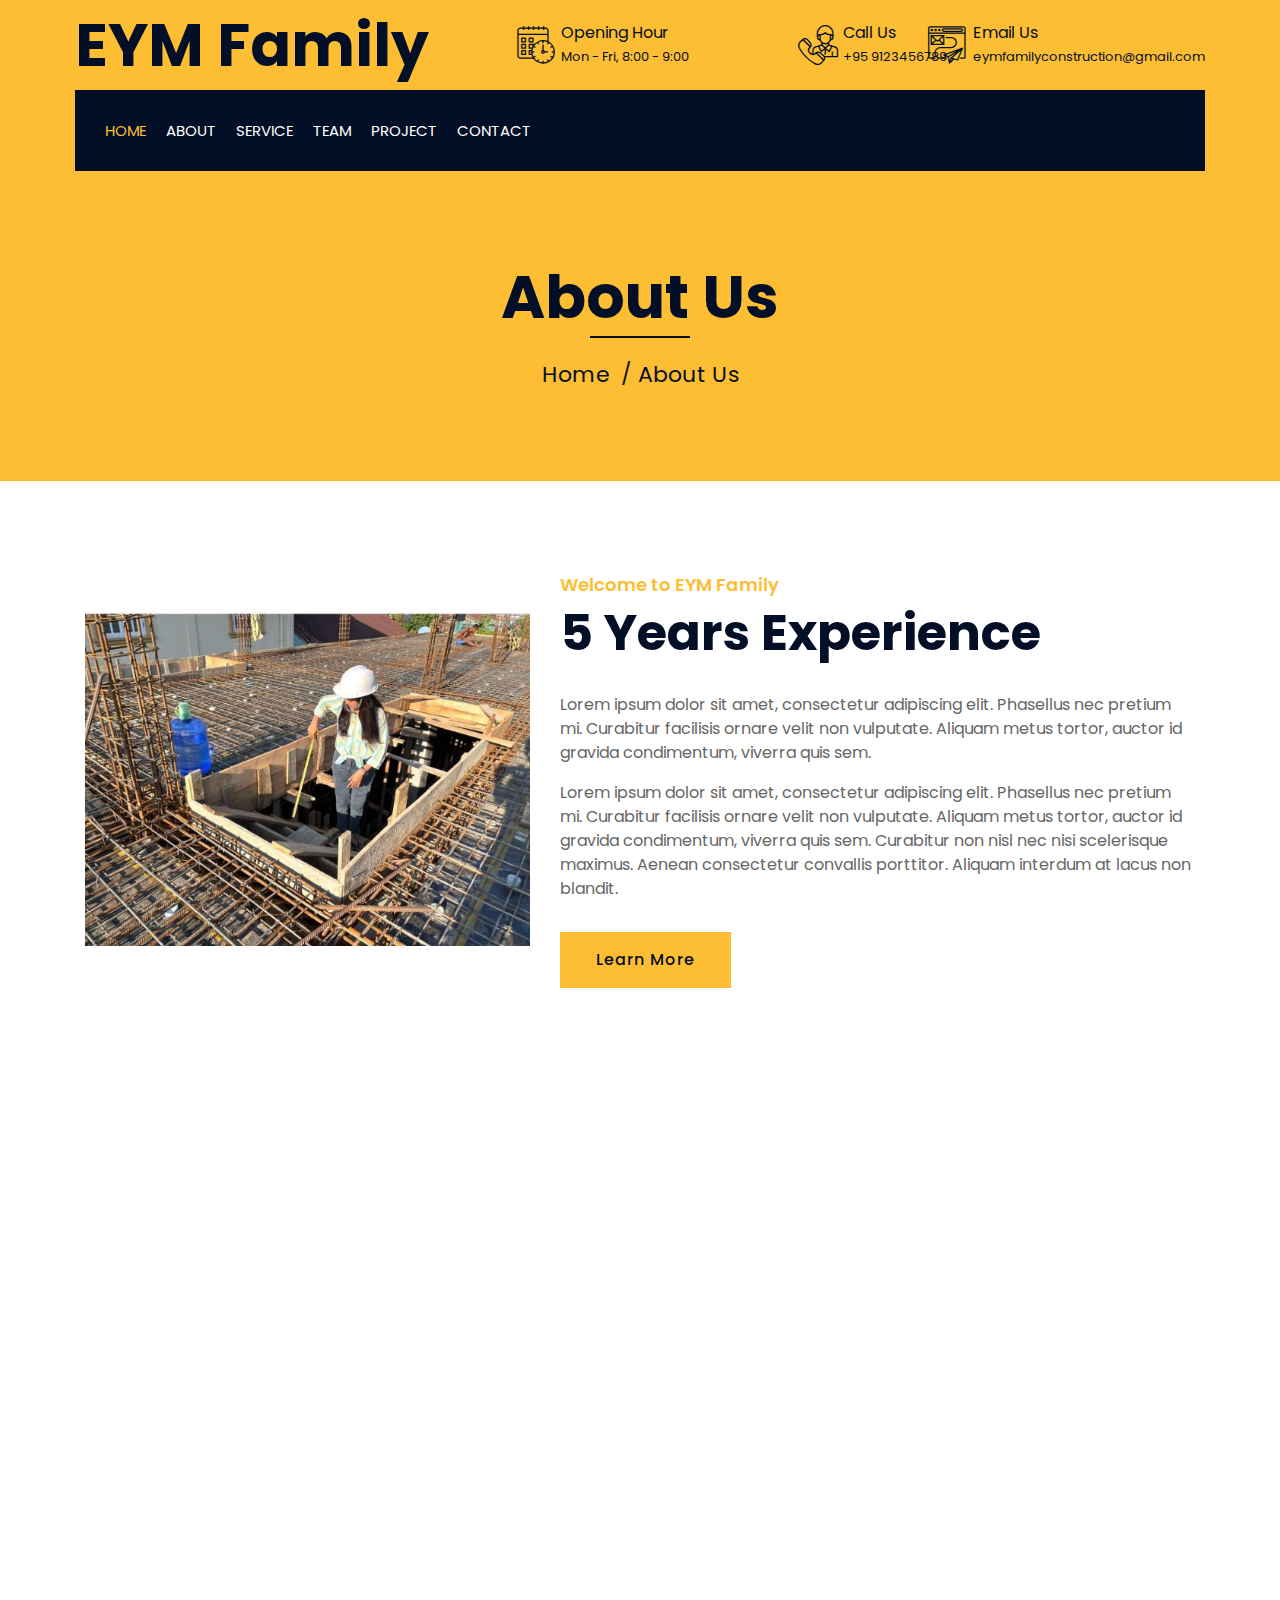
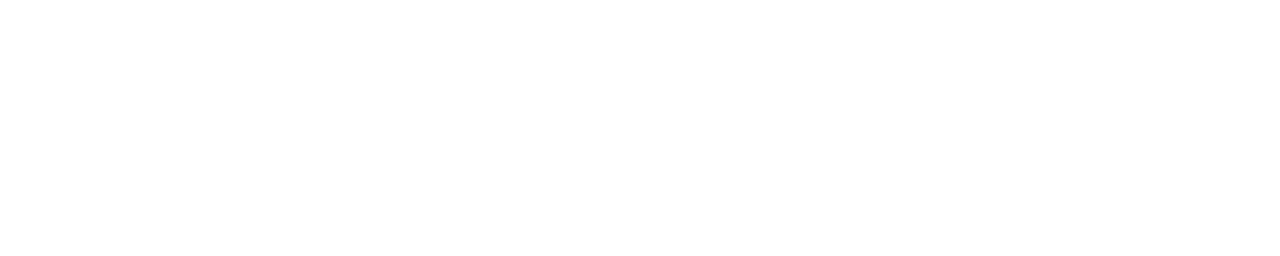
==== about.html @ b84456d6 "First Commit" ====
<!DOCTYPE html>
<html lang="en">
    <head>
        <meta charset="utf-8">
        <title>Builderz - Construction Company Website Template</title>
        <meta content="width=device-width, initial-scale=1.0" name="viewport">
        <meta content="Construction Company Website Template" name="keywords">
        <meta content="Construction Company Website Template" name="description">

        <!-- Favicon -->
        <link href="img/favicon.ico" rel="icon">

        <!-- Google Font -->
        <link href="https://fonts.googleapis.com/css2?family=Poppins:wght@100;200;300;400;500;600;700;800;900&display=swap" rel="stylesheet">

        <!-- CSS Libraries -->
        <link href="https://stackpath.bootstrapcdn.com/bootstrap/4.4.1/css/bootstrap.min.css" rel="stylesheet">
        <link href="https://cdnjs.cloudflare.com/ajax/libs/font-awesome/5.10.0/css/all.min.css" rel="stylesheet">
        <link href="lib/flaticon/font/flaticon.css" rel="stylesheet"> 
        <link href="lib/animate/animate.min.css" rel="stylesheet">
        <link href="lib/owlcarousel/assets/owl.carousel.min.css" rel="stylesheet">
        <link href="lib/lightbox/css/lightbox.min.css" rel="stylesheet">
        <link href="lib/slick/slick.css" rel="stylesheet">
        <link href="lib/slick/slick-theme.css" rel="stylesheet">

        <!-- Template Stylesheet -->
        <link href="css/style.css" rel="stylesheet">
    </head>

    <body>
        <div class="wrapper">
            <!-- Top Bar Start -->
            <div class="top-bar">
                <div class="container-fluid">
                    <div class="row align-items-center">
                        <div class="col-lg-4 col-md-12">
                            <div class="logo">
                                <a href="index.html">
                                    <h1>EYM Family</h1>
                                    <!-- <img src="img/logo.jpg" alt="Logo"> -->
                                </a>
                            </div>
                        </div>
                        <div class="col-lg-8 col-md-7 d-none d-lg-block">
                            <div class="row">
                                <div class="col-4">
                                    <div class="top-bar-item">
                                        <div class="top-bar-icon">
                                            <i class="flaticon-calendar"></i>
                                        </div>
                                        <div class="top-bar-text">
                                            <h3>Opening Hour</h3>
                                            <p>Mon - Fri, 8:00 - 9:00</p>
                                        </div>
                                    </div>
                                </div>
                                <div class="col-4">
                                    <div class="top-bar-item">
                                        <div class="top-bar-icon">
                                            <i class="flaticon-call"></i>
                                        </div>
                                        <div class="top-bar-text">
                                            <h3>Call Us</h3>
                                            <p>+95 9123456789</p>
                                        </div>
                                    </div>
                                </div>
                                <div class="col-4">
                                    <div class="top-bar-item">
                                        <div class="top-bar-icon">
                                            <i class="flaticon-send-mail"></i>
                                        </div>
                                        <div class="top-bar-text">
                                            <h3>Email Us</h3>
                                            <p>eymfamilyconstruction@gmail.com</p>
                                        </div>
                                    </div>
                                </div>
                            </div>
                        </div>
                    </div>
                </div>
            </div>
            <!-- Top Bar End -->

            <!-- Nav Bar Start -->
            <div class="nav-bar">
                <div class="container-fluid">
                    <nav class="navbar navbar-expand-lg bg-dark navbar-dark">
                        <a href="#" class="navbar-brand">MENU</a>
                        <button type="button" class="navbar-toggler" data-toggle="collapse" data-target="#navbarCollapse">
                            <span class="navbar-toggler-icon"></span>
                        </button>

                        <div class="collapse navbar-collapse justify-content-between" id="navbarCollapse">
                            <div class="navbar-nav mr-auto">
                                <a href="index.html" class="nav-item nav-link active">Home</a>
                                <a href="about.html" class="nav-item nav-link">About</a>
                                <a href="service.html" class="nav-item nav-link">Service</a>
                                <a href="team.html" class="nav-item nav-link">Team</a>
                                <a href="portfolio.html" class="nav-item nav-link">Project</a>
                                <!-- <div class="nav-item dropdown">
                                    <a href="#" class="nav-link dropdown-toggle" data-toggle="dropdown">Pages</a>
                                    <div class="dropdown-menu">
                                        <a href="blog.html" class="dropdown-item">Blog Page</a>
                                        <a href="single.html" class="dropdown-item">Single Page</a>
                                    </div>
                                </div> -->
                                <a href="contact.html" class="nav-item nav-link">Contact</a>
                            </div>
                            <!-- <div class="ml-auto">
                                <a class="btn" href="https://freewebsitecode.com">Download All Template</a>
                            </div> -->
                        </div>
                    </nav>
                </div>
            </div>
            <!-- Nav Bar End -->
            
            
            <!-- Page Header Start -->
            <div class="page-header">
                <div class="container">
                    <div class="row">
                        <div class="col-12">
                            <h2>About Us</h2>
                        </div>
                        <div class="col-12">
                            <a href="">Home</a>
                            <a href="">About Us</a>
                        </div>
                    </div>
                </div>
            </div>
            <!-- Page Header End -->


            <!-- About Start -->
            <div class="about wow fadeInUp" data-wow-delay="0.1s">
                <div class="container">
                    <div class="row align-items-center">
                        <div class="col-lg-5 col-md-6">
                            <div class="about-img">
                                <img src="img/about.jpg" alt="Image">
                            </div>
                        </div>
                        <div class="col-lg-7 col-md-6">
                            <div class="section-header text-left">
                                <p>Welcome to EYM Family</p>
                                <h2>5 Years Experience</h2>
                            </div>
                            <div class="about-text">
                                <p>
                                    Lorem ipsum dolor sit amet, consectetur adipiscing elit. Phasellus nec pretium mi. Curabitur facilisis ornare velit non vulputate. Aliquam metus tortor, auctor id gravida condimentum, viverra quis sem.
                                </p>
                                <p>
                                    Lorem ipsum dolor sit amet, consectetur adipiscing elit. Phasellus nec pretium mi. Curabitur facilisis ornare velit non vulputate. Aliquam metus tortor, auctor id gravida condimentum, viverra quis sem. Curabitur non nisl nec nisi scelerisque maximus. Aenean consectetur convallis porttitor. Aliquam interdum at lacus non blandit.
                                </p>
                                <a class="btn" href="">Learn More</a>
                            </div>
                        </div>
                    </div>
                </div>
            </div>
            <!-- About End -->
            
            
            <!-- Fact Start -->
            <div class="fact">
                <div class="container-fluid">
                    <div class="row counters">
                        <div class="col-md-6 fact-left wow slideInLeft">
                            <div class="row">
                                <div class="col-6">
                                    <div class="fact-icon">
                                        <i class="flaticon-worker"></i>
                                    </div>
                                    <div class="fact-text">
                                        <h2 data-toggle="counter-up">30</h2>
                                        <p>Expert Workers</p>
                                    </div>
                                </div>
                                <div class="col-6">
                                    <div class="fact-icon">
                                        <i class="flaticon-building"></i>
                                    </div>
                                    <div class="fact-text">
                                        <h2 data-toggle="counter-up">485</h2>
                                        <p>Happy Clients</p>
                                    </div>
                                </div>
                            </div>
                        </div>
                        <div class="col-md-6 fact-right wow slideInRight">
                            <div class="row">
                                <div class="col-6">
                                    <div class="fact-icon">
                                        <i class="flaticon-address"></i>
                                    </div>
                                    <div class="fact-text">
                                        <h2 data-toggle="counter-up">89</h2>
                                        <p>Completed Projects</p>
                                    </div>
                                </div>
                                <div class="col-6">
                                    <div class="fact-icon">
                                        <i class="flaticon-crane"></i>
                                    </div>
                                    <div class="fact-text">
                                        <h2 data-toggle="counter-up">4</h2>
                                        <p>Running Projects</p>
                                    </div>
                                </div>
                            </div>
                        </div>
                    </div>
                </div>
            </div>
            <!-- Fact End -->
            
            
            <!-- FAQs Start -->
            <!-- <div class="faqs">
                <div class="container">
                    <div class="section-header text-center">
                        <p>Frequently Asked Question</p>
                        <h2>You May Ask</h2>
                    </div>
                    <div class="row">
                        <div class="col-md-6">
                            <div id="accordion-1">
                                <div class="card wow fadeInLeft" data-wow-delay="0.1s">
                                    <div class="card-header">
                                        <a class="card-link collapsed" data-toggle="collapse" href="#collapseOne">
                                            Lorem ipsum dolor sit amet?
                                        </a>
                                    </div>
                                    <div id="collapseOne" class="collapse" data-parent="#accordion-1">
                                        <div class="card-body">
                                            Lorem ipsum dolor sit amet, consectetur adipiscing elit. Phasellus nec pretium mi. Curabitur facilisis ornare velit non.
                                        </div>
                                    </div>
                                </div>
                                <div class="card wow fadeInLeft" data-wow-delay="0.2s">
                                    <div class="card-header">
                                        <a class="card-link collapsed" data-toggle="collapse" href="#collapseTwo">
                                            Lorem ipsum dolor sit amet?
                                        </a>
                                    </div>
                                    <div id="collapseTwo" class="collapse" data-parent="#accordion-1">
                                        <div class="card-body">
                                            Lorem ipsum dolor sit amet, consectetur adipiscing elit. Phasellus nec pretium mi. Curabitur facilisis ornare velit non.
                                        </div>
                                    </div>
                                </div>
                                <div class="card wow fadeInLeft" data-wow-delay="0.3s">
                                    <div class="card-header">
                                        <a class="card-link collapsed" data-toggle="collapse" href="#collapseThree">
                                            Lorem ipsum dolor sit amet?
                                        </a>
                                    </div>
                                    <div id="collapseThree" class="collapse" data-parent="#accordion-1">
                                        <div class="card-body">
                                            Lorem ipsum dolor sit amet, consectetur adipiscing elit. Phasellus nec pretium mi. Curabitur facilisis ornare velit non.
                                        </div>
                                    </div>
                                </div>
                                <div class="card wow fadeInLeft" data-wow-delay="0.4s">
                                    <div class="card-header">
                                        <a class="card-link collapsed" data-toggle="collapse" href="#collapseFour">
                                            Lorem ipsum dolor sit amet?
                                        </a>
                                    </div>
                                    <div id="collapseFour" class="collapse" data-parent="#accordion-1">
                                        <div class="card-body">
                                            Lorem ipsum dolor sit amet, consectetur adipiscing elit. Phasellus nec pretium mi. Curabitur facilisis ornare velit non.
                                        </div>
                                    </div>
                                </div>
                                <div class="card wow fadeInLeft" data-wow-delay="0.5s">
                                    <div class="card-header">
                                        <a class="card-link collapsed" data-toggle="collapse" href="#collapseFive">
                                            Lorem ipsum dolor sit amet?
                                        </a>
                                    </div>
                                    <div id="collapseFive" class="collapse" data-parent="#accordion-1">
                                        <div class="card-body">
                                            Lorem ipsum dolor sit amet, consectetur adipiscing elit. Phasellus nec pretium mi. Curabitur facilisis ornare velit non.
                                        </div>
                                    </div>
                                </div>
                            </div>
                        </div>
                        <div class="col-md-6">
                            <div id="accordion-2">
                                <div class="card wow fadeInRight" data-wow-delay="0.1s">
                                    <div class="card-header">
                                        <a class="card-link collapsed" data-toggle="collapse" href="#collapseSix">
                                            Lorem ipsum dolor sit amet?
                                        </a>
                                    </div>
                                    <div id="collapseSix" class="collapse" data-parent="#accordion-2">
                                        <div class="card-body">
                                            Lorem ipsum dolor sit amet, consectetur adipiscing elit. Phasellus nec pretium mi. Curabitur facilisis ornare velit non.
                                        </div>
                                    </div>
                                </div>
                                <div class="card wow fadeInRight" data-wow-delay="0.2s">
                                    <div class="card-header">
                                        <a class="card-link collapsed" data-toggle="collapse" href="#collapseSeven">
                                            Lorem ipsum dolor sit amet?
                                        </a>
                                    </div>
                                    <div id="collapseSeven" class="collapse" data-parent="#accordion-2">
                                        <div class="card-body">
                                            Lorem ipsum dolor sit amet, consectetur adipiscing elit. Phasellus nec pretium mi. Curabitur facilisis ornare velit non.
                                        </div>
                                    </div>
                                </div>
                                <div class="card wow fadeInRight" data-wow-delay="0.3s">
                                    <div class="card-header">
                                        <a class="card-link collapsed" data-toggle="collapse" href="#collapseEight">
                                            Lorem ipsum dolor sit amet?
                                        </a>
                                    </div>
                                    <div id="collapseEight" class="collapse" data-parent="#accordion-2">
                                        <div class="card-body">
                                            Lorem ipsum dolor sit amet, consectetur adipiscing elit. Phasellus nec pretium mi. Curabitur facilisis ornare velit non.
                                        </div>
                                    </div>
                                </div>
                                <div class="card wow fadeInRight" data-wow-delay="0.4s">
                                    <div class="card-header">
                                        <a class="card-link collapsed" data-toggle="collapse" href="#collapseNine">
                                            Lorem ipsum dolor sit amet?
                                        </a>
                                    </div>
                                    <div id="collapseNine" class="collapse" data-parent="#accordion-2">
                                        <div class="card-body">
                                            Lorem ipsum dolor sit amet, consectetur adipiscing elit. Phasellus nec pretium mi. Curabitur facilisis ornare velit non.
                                        </div>
                                    </div>
                                </div>
                                <div class="card wow fadeInRight" data-wow-delay="0.5s">
                                    <div class="card-header">
                                        <a class="card-link collapsed" data-toggle="collapse" href="#collapseTen">
                                            Lorem ipsum dolor sit amet?
                                        </a>
                                    </div>
                                    <div id="collapseTen" class="collapse" data-parent="#accordion-2">
                                        <div class="card-body">
                                            Lorem ipsum dolor sit amet, consectetur adipiscing elit. Phasellus nec pretium mi. Curabitur facilisis ornare velit non.
                                        </div>
                                    </div>
                                </div>
                            </div>
                        </div>
                    </div>
                </div>
            </div> -->
            <!-- FAQs End -->


            <!-- Footer Start -->
            <div class="footer wow fadeIn" data-wow-delay="0.3s">
                <div class="container">
                    <div class="row">
                        <div class="col-md-6 col-lg-3">
                            <div class="footer-contact">
                                <h2>Office Contact</h2>
                                <p><i class="fa fa-map-marker-alt"></i>Myoma(1), Mudon, Myanmar</p>
                                <p><i class="fa fa-phone-alt"></i>+95 9123456789</p>
                                <p><i class="fa fa-envelope"></i>eymfamily@gmail.com</p>
                                <div class="footer-social">
                                    <a href="https://www.facebook.com/cuttie.civil"><i class="fab fa-twitter"></i></a>
                                    <a href="https://www.facebook.com/cuttie.civil"><i class="fab fa-facebook-f"></i></a>
                                    <a href="https://www.facebook.com/cuttie.civil"><i class="fab fa-linkedin-in"></i></a>
                                    <a href="https://www.facebook.com/cuttie.civil"><i class="fab fa-instagram"></i></a>
                                    <a href="https://www.facebook.com/cuttie.civil"><i class="fab fa-youtube"></i></a>
                                </div>
                            </div>
                        </div>
                        <div class="col-md-6 col-lg-3">
                            <div class="footer-link">
                                <h2>Services Areas</h2>
                                <a href="">Building Construction</a>
                                <a href="">House Renovation</a>
                                <a href="">Architecture Design</a>
                                <a href="">Interior Design</a>
                                <a href="">Painting</a>
                            </div>
                        </div>
                        <div class="col-md-6 col-lg-3">
                            <div class="footer-link">
                                <h2>Useful Pages</h2>
                                <a href="">About Us</a>
                                <a href="">Contact Us</a>
                                <a href="">Our Team</a>
                                <a href="">Projects</a>
                                <a href="">Testimonial</a>
                            </div>
                        </div>
                        <div class="col-md-6 col-lg-3">
                            <div class="newsletter">
                                <h2>Newsletter</h2>
                                <p>
                                    Lorem ipsum dolor sit amet elit. Phasellus nec pretium mi. Curabitur facilisis ornare velit non vulpu
                                </p>
                                <div class="form">
                                    <input class="form-control" placeholder="Email here">
                                    <button class="btn">Submit</button>
                                </div>
                            </div>
                        </div>
                    </div>
                </div>
                <div class="container footer-menu">
                    <div class="f-menu">
                        <a href="">Terms of use</a>
                        <a href="">Privacy policy</a>
                        <a href="">Cookies</a>
                        <a href="">Help</a>
                        <a href="">FQAs</a>
                    </div>
                </div>
                <div class="container copyright">
                    <div class="row">
                        <div class="col-md-6">
                            <p>&copy; <a href="www.eymfamily.com">EYM Family Construction Co.,Ltd</a>, All Right Reserved.</p>
                        </div>
						
						
                        <div class="col-md-6">
                            <p>Designed By <a href="https://freewebsitecode.com">CK</a></p>
                        </div>
                    </div>
                </div>
            </div>
            <!-- Footer End -->

            <a href="#" class="back-to-top"><i class="fa fa-chevron-up"></i></a>
        </div>

        <!-- JavaScript Libraries -->
        <script src="https://code.jquery.com/jquery-3.4.1.min.js"></script>
        <script src="https://stackpath.bootstrapcdn.com/bootstrap/4.4.1/js/bootstrap.bundle.min.js"></script>
        <script src="lib/easing/easing.min.js"></script>
        <script src="lib/wow/wow.min.js"></script>
        <script src="lib/owlcarousel/owl.carousel.min.js"></script>
        <script src="lib/isotope/isotope.pkgd.min.js"></script>
        <script src="lib/lightbox/js/lightbox.min.js"></script>
        <script src="lib/waypoints/waypoints.min.js"></script>
        <script src="lib/counterup/counterup.min.js"></script>
        <script src="lib/slick/slick.min.js"></script>

        <!-- Template Javascript -->
        <script src="js/main.js"></script>
    </body>
</html>
---- lib/flaticon/font/flaticon.css ----
/*
  	Flaticon icon font: Flaticon
  	Creation date: 23/08/2020 07:24
  	*/

@font-face {
  font-family: "Flaticon";
  src: url("./Flaticon.eot");
  src: url("./Flaticon.eot?#iefix") format("embedded-opentype"),
       url("./Flaticon.woff2") format("woff2"),
       url("./Flaticon.woff") format("woff"),
       url("./Flaticon.ttf") format("truetype"),
       url("./Flaticon.svg#Flaticon") format("svg");
  font-weight: normal;
  font-style: normal;
}

@media screen and (-webkit-min-device-pixel-ratio:0) {
  @font-face {
    font-family: "Flaticon";
    src: url("./Flaticon.svg#Flaticon") format("svg");
  }
}

[class^="flaticon-"]:before, [class*=" flaticon-"]:before,
[class^="flaticon-"]:after, [class*=" flaticon-"]:after {   
  font-family: Flaticon;
        font-size: 20px;
font-style: normal;
margin-left: 20px;
}

.flaticon-concrete:before { content: "\f100"; }
.flaticon-worker:before { content: "\f101"; }
.flaticon-measure:before { content: "\f102"; }
.flaticon-building:before { content: "\f103"; }
.flaticon-brush:before { content: "\f104"; }
.flaticon-crane:before { content: "\f105"; }
.flaticon-call:before { content: "\f106"; }
.flaticon-calendar:before { content: "\f107"; }
.flaticon-send-mail:before { content: "\f108"; }
.flaticon-address:before { content: "\f109"; }
---- css/style.css ----
/*******************************/
/********* General CSS *********/
/*******************************/
body {
    color: #666666;
    background: #dddddd;
    font-family: 'Poppins', sans-serif;
    font-weight: 400;
}

h1,
h2, 
h3, 
h4,
h5, 
h6 {
    color: #030f27;
}

a {
    color: #666666;
    transition: .3s;
}

a:hover,
a:active,
a:focus {
    color: #fdbe33;
    outline: none;
    text-decoration: none;
}

.btn:focus {
    box-shadow: none;
}

.wrapper {
    position: relative;
    width: 100%;
    max-width: 1366px;
    margin: 0 auto;
    background: #ffffff;
}

.back-to-top {
    position: fixed;
    display: none;
    background: #fdbe33;
    color: #121518;
    width: 44px;
    height: 44px;
    text-align: center;
    line-height: 1;
    font-size: 22px;
    right: 15px;
    bottom: 15px;
    transition: background 0.5s;
    z-index: 9;
}

.back-to-top:hover {
    color: #fdbe33;
    background: #121518;
}

.back-to-top i {
    padding-top: 10px;
}

.btn {
    transition: .3s;
}


/**********************************/
/********** Top Bar CSS ***********/
/**********************************/
.top-bar {
    position: relative;
    height: 90px;
    background: #fdbe33;
}

.top-bar .logo {
    padding: 15px 0;
    text-align: left;
    overflow: hidden;
}

.top-bar .logo h1 {
    margin: 0;
    color: #030f27;
    font-size: 60px;
    line-height: 60px;
    font-weight: 700;
}

.top-bar .logo img {
    max-width: 100%;
    max-height: 60px;
}

.top-bar .top-bar-item {
    display: flex;
    align-items: center;
    justify-content: flex-end;
}

.top-bar .top-bar-icon {
    width: 20px;
    display: flex;
    align-items: center;
    justify-content: center;
}

.top-bar .top-bar-icon [class^="flaticon-"]::before {
    margin: 0;
    color: #030f27;
    font-size: 40px;
}

.top-bar .top-bar-text {
    padding-left: 15px;
}

.top-bar .top-bar-text h3 {
    margin: 0 0 5px 0;
    color: #030f27;
    font-size: 16px;
    font-weight: 400;
}

.top-bar .top-bar-text p {
    margin: 0;
    color: #030f27;
    font-size: 13px;
    font-weight: 400;
}

@media (min-width: 992px) {
    .top-bar {
        padding: 0 60px;
    }
}

@media (max-width: 991.98px) {
    .top-bar .logo {
        text-align: center;
    }
}


/**********************************/
/*********** Nav Bar CSS **********/
/**********************************/
.nav-bar {
    position: relative;
    background: #fdbe33;
    transition: .3s;
}

.nav-bar .container-fluid {
    padding: 0;
}

.nav-bar.nav-sticky {
    position: fixed;
    top: 0;
    width: 100%;
    max-width: 1366px;
    box-shadow: 0 2px 5px rgba(0, 0, 0, .3);
    z-index: 999;
}

.nav-bar .navbar {
    height: 100%;
    background: #030f27 !important;
}

.navbar-dark .navbar-nav .nav-link,
.navbar-dark .navbar-nav .nav-link:focus,
.navbar-dark .navbar-nav .nav-link:hover,
.navbar-dark .navbar-nav .nav-link.active {
    padding: 10px 10px 8px 10px;
    color: #ffffff;
}

.navbar-dark .navbar-nav .nav-link:hover,
.navbar-dark .navbar-nav .nav-link.active {
    color: #fdbe33;
    transition: none;
}

.nav-bar .dropdown-menu {
    margin-top: 0;
    border: 0;
    border-radius: 0;
    background: #f8f9fa;
}

.nav-bar .btn {
    color: #ffffff;
    border: 2px solid #ffffff;
    border-radius: 0;
}

.nav-bar .btn:hover {
    color: #030f27;
    background: #fdbe33;
    border-color: #fdbe33;
}

@media (min-width: 992px) {
    .nav-bar {
        padding: 0 75px;
    }
    
    .nav-bar.nav-sticky {
        padding: 0;
    }
    
    .nav-bar .navbar {
        padding: 20px;
    }
    
    .nav-bar .navbar-brand {
        display: none;
    }
    
    .nav-bar a.nav-link {
        padding: 8px 15px;
        font-size: 15px;
        text-transform: uppercase;
    }
}

@media (max-width: 991.98px) {
    .nav-bar .navbar {
        padding: 15px;
    }
    
    .nav-bar a.nav-link {
        padding: 5px;
    }
    
    .nav-bar .dropdown-menu {
        box-shadow: none;
    }
    
    .nav-bar .btn {
        display: none;
    }
}


/*******************************/
/******** Carousel CSS *********/
/*******************************/
.carousel {
    position: relative;
    width: 100%;
    height: calc(100vh - 170px);
    min-height: 400px;
    margin: 0 auto;
    text-align: center;
    overflow: hidden;
}

.carousel .carousel-inner,
.carousel .carousel-item {
    position: relative;
    width: 100%;
    height: 100%;
}

.carousel .carousel-item img {
    width: 100%;
    height: 100%;
    object-fit: cover;
}

.carousel .carousel-item::after {
    position: absolute;
    content: "";
    width: 100%;
    height: 100%;
    top: 0;
    left: 0;
    background: rgba(0, 0, 0, .3);
    z-index: 1;
}

.carousel .carousel-caption {
    position: absolute;
    top: 0;
    bottom: 0;
    display: flex;
    align-items: center;
    justify-content: center;
    flex-direction: column;
    height: calc(100vh - 170px);
    min-height: 400px;
}

.carousel .carousel-caption p {
    color: #ffffff;
    font-size: 30px;
    margin-bottom: 15px;
    letter-spacing: 1px;
}

.carousel .carousel-caption h1 {
    color: #ffffff;
    font-size: 60px;
    font-weight: 700;
    margin-bottom: 35px;
}

.carousel .carousel-caption .btn {
    padding: 15px 35px;
    font-size: 18px;
    font-weight: 500;
    letter-spacing: 1px;
    text-transform: uppercase;
    color: #ffffff;
    background: transparent;
    border: 2px solid #ffffff;
    border-radius: 0;
    transition: .3s;
}

.carousel .carousel-caption .btn:hover {
    color: #030f27;
    background: #fdbe33;
    border-color: #fdbe33;
}

@media (max-width: 767.98px) {
    .carousel .carousel-caption h1 {
        font-size: 40px;
        font-weight: 700;
    }
    
    .carousel .carousel-caption p {
        font-size: 20px;
    }
    
    .carousel .carousel-caption .btn {
        padding: 12px 30px;
        font-size: 18px;
        font-weight: 500;
        letter-spacing: 0;
    }
}

@media (max-width: 575.98px) {
    .carousel .carousel-caption h1 {
        font-size: 30px;
        font-weight: 500;
    }
    
    .carousel .carousel-caption p {
        font-size: 16px;
    }
    
    .carousel .carousel-caption .btn {
        padding: 10px 25px;
        font-size: 16px;
        font-weight: 400;
        letter-spacing: 0;
    }
}

.carousel .animated {
    -webkit-animation-duration: 1.5s;
    animation-duration: 1.5s;
}


/*******************************/
/******* Page Header CSS *******/
/*******************************/
.page-header {
    position: relative;
    margin-bottom: 45px;
    padding: 90px 0;
    text-align: center;
    background: #fdbe33;
}

.page-header h2 {
    position: relative;
    color: #030f27;
    font-size: 60px;
    font-weight: 700;
    margin-bottom: 20px;
    padding-bottom: 5px;
}

.page-header h2::after {
    position: absolute;
    content: "";
    width: 100px;
    height: 2px;
    left: calc(50% - 50px);
    bottom: 0;
    background: #030f27;
}

.page-header a {
    position: relative;
    padding: 0 12px;
    font-size: 22px;
    color: #030f27;
}

.page-header a:hover {
    color: #ffffff;
}

.page-header a::after {
    position: absolute;
    content: "/";
    width: 8px;
    height: 8px;
    top: -2px;
    right: -7px;
    text-align: center;
    color: #121518;
}

.page-header a:last-child::after {
    display: none;
}

@media (max-width: 991.98px) {
    .page-header {
        padding: 60px 0;
    }
    
    .page-header h2 {
        font-size: 45px;
    }
    
    .page-header a {
        font-size: 20px;
    }
}

@media (max-width: 767.98px) {
    .page-header {
        padding: 45px 0;
    }
    
    .page-header h2 {
        font-size: 35px;
    }
    
    .page-header a {
        font-size: 18px;
    }
}


/*******************************/
/******* Section Header ********/
/*******************************/
.section-header {
    position: relative;
    width: 100%;
    margin-bottom: 45px;
}

.section-header p {
    color: #fdbe33;
    font-size: 18px;
    font-weight: 600;
    margin-bottom: 5px;
}

.section-header h2 {
    margin: 0;
    position: relative;
    font-size: 50px;
    font-weight: 700;
}

@media (max-width: 767.98px) {
    .section-header h2 {
        font-size: 30px;
    }
}


/*******************************/
/********* Feature CSS *********/
/*******************************/
.feature {
    position: relative;
    margin-bottom: 45px;
}

.feature .col-md-12 {
    background: #030f27;
}
    
.feature .col-md-12:nth-child(2n) {
    color: #030f27;
    background: #fdbe33;
}

.feature .feature-item {
    min-height: 250px;
    padding: 30px;
    display: flex;
    align-items: center;
    justify-content: flex-start;
}

.feature .feature-icon {
    position: relative;
    width: 60px;
    display: flex;
    align-items: center;
    justify-content: center;
}

.feature .feature-icon::before {
    position: absolute;
    content: "";
    width: 80px;
    height: 80px;
    top: -20px;
    left: -10px;
    border: 2px dotted #ffffff;
    border-radius: 60px;
    z-index: 1;
}

.feature .feature-icon::after {
    position: absolute;
    content: "";
    width: 79px;
    height: 79px;
    top: -18px;
    left: -9px;
    background: #030f27;
    border-radius: 60px;
    z-index: 2;
}

.feature .col-md-12:nth-child(2n) .feature-icon::after {
    background: #fdbe33;
}

.feature .feature-icon [class^="flaticon-"]::before {
    position: relative;
    margin: 0;
    color: #fdbe33;
    font-size: 60px;
    line-height: 60px;
    z-index: 3;
}

.feature .feature-text {
    padding-left: 30px;
}

.feature .feature-text h3 {
    margin: 0 0 10px 0;
    color: #fdbe33;
    font-size: 25px;
    font-weight: 600;
}

.feature .feature-text p {
    margin: 0;
    color: #fdbe33;
    font-size: 18px;
    font-weight: 400;
}

.feature .col-md-12:nth-child(2n) [class^="flaticon-"]::before,
.feature .col-md-12:nth-child(2n) h3,
.feature .col-md-12:nth-child(2n) p {
    color: #030f27;
}


/*******************************/
/********** About CSS **********/
/*******************************/
.about {
    position: relative;
    width: 100%;
    padding: 45px 0;
}

.about .section-header {
    margin-bottom: 30px;
}

.about .about-img {
    position: relative;
    height: 100%;
}

.about .about-img img {
    width: 100%;
    height: 100%;
    object-fit: cover;
}

.about .about-text p {
    font-size: 16px;
}

.about .about-text a.btn {
    position: relative;
    margin-top: 15px;
    padding: 15px 35px;
    font-size: 16px;
    font-weight: 500;
    letter-spacing: 1px;
    color: #030f27;
    border-radius: 0;
    background: #fdbe33;
    transition: .3s;
}

.about .about-text a.btn:hover {
    color: #fdbe33;
    background: #030f27;
}

@media (max-width: 767.98px) {
    .about .about-img {
        margin-bottom: 30px;
        height: auto;
    }
}


/*******************************/
/********** Fact CSS ***********/
/*******************************/
.fact {
    position: relative;
    width: 100%;
    padding: 45px 0;
}

.fact .col-6 {
    display: flex;
    align-items: flex-start;
}

.fact .fact-icon {
    position: relative;
    margin: 7px 15px 0 15px;
    width: 60px;
    display: flex;
    align-items: center;
    justify-content: center;
}

.fact .fact-icon [class^="flaticon-"]::before {
    margin: 0;
    font-size: 60px;
    line-height: 60px;
    background-image: linear-gradient(#ffffff, #fdbe33);
    -webkit-background-clip: text;
    -webkit-text-fill-color: transparent;
}

.fact .fact-right .fact-icon [class^="flaticon-"]::before {
    background-image: linear-gradient(#ffffff, #030f27);
}

.fact .fact-left,
.fact .fact-right {
    padding-top: 60px;
    padding-bottom: 60px;
}

.fact .fact-text h2 {
    font-size: 35px;
    font-weight: 700;
}

.fact .fact-text p {
    margin: 0;
    font-size: 16px;
    font-weight: 600;
    text-transform: uppercase;
}

.fact .fact-left {
    color: #fdbe33;
    background: #030f27;
}

.fact .fact-right {
    color: #030f27;
    background: #fdbe33;
}

.fact .fact-left h2 {
    color: #fdbe33;
}


/*******************************/
/********* Service CSS *********/
/*******************************/
.service {
    position: relative;
    width: 100%;
    padding: 45px 0 15px 0;
}

.service .service-item {
    position: relative;
    width: 100%;
    text-align: center;
    margin-bottom: 30px;
}

.service .service-img {
    position: relative;
    overflow: hidden;
}

.service .service-img img {
    width: 100%;
}

.service .service-overlay {
    position: absolute;
    width: 100%;
    height: 100%;
    top: 0;
    left: 0;
    padding: 30px;
    display: flex;
    align-items: center;
    justify-content: center;
    background: rgba(3, 15, 39, .7);
    transition: .5s;
    opacity: 0;
}

.service .service-item:hover .service-overlay {
    opacity: 1;
}

.service .service-overlay p {
    margin: 0;
    color: #ffffff;
}

.service .service-text {
    display: flex;
    align-items: center;
    height: 60px;
    background: #030f27;
    overflow: hidden;
    white-space: nowrap;
    text-overflow: ellipsis;
}

.service .service-text h3 {
    margin: 0;
    padding: 0 15px 0 25px;
    width: calc(100% - 60px);
    font-size: 20px;
    font-weight: 700;
    color: #fdbe33;
    text-align: left;
    overflow: hidden;
    white-space: nowrap;
    text-overflow: ellipsis;
}

.service .service-item a.btn {
    width: 60px;
    height: 60px;
    padding: 3px 0 0 3px;
    display: flex;
    align-items: center;
    justify-content: center;
    font-size: 60px;
    line-height: 60px;
    font-weight: 100;
    color: #030f27;
    background: #fdbe33;
    border-radius: 0;
    transition: .3s;
}

.service .service-item:hover a.btn {
    color: #ffffff;
}


/*******************************/
/********** Video CSS **********/
/*******************************/
.video {
    position: relative;
    margin: 45px 0;
    height: 100%;
    min-height: 500px;
    background: linear-gradient(rgba(3, 15, 39, .9), rgba(3, 15, 39, .9)), url(../img/carousel-1.jpg);
    background-attachment: fixed;
    background-position: center;
    background-repeat: no-repeat;
    background-size: cover;
}

.video .btn-play {
    position: absolute;
    z-index: 1;
    top: 50%;
    left: 50%;
    transform: translateX(-50%) translateY(-50%);
    box-sizing: content-box;
    display: block;
    width: 32px;
    height: 44px;
    border-radius: 50%;
    border: none;
    outline: none;
    padding: 18px 20px 18px 28px;
}

.video .btn-play:before {
    content: "";
    position: absolute;
    z-index: 0;
    left: 50%;
    top: 50%;
    transform: translateX(-50%) translateY(-50%);
    display: block;
    width: 100px;
    height: 100px;
    background: #fdbe33;
    border-radius: 50%;
    animation: pulse-border 1500ms ease-out infinite;
}

.video .btn-play:after {
    content: "";
    position: absolute;
    z-index: 1;
    left: 50%;
    top: 50%;
    transform: translateX(-50%) translateY(-50%);
    display: block;
    width: 100px;
    height: 100px;
    background: #fdbe33;
    border-radius: 50%;
    transition: all 200ms;
}

.video .btn-play:hover:after {
    background-color: darken(#fdbe33, 10%);
}

.video .btn-play img {
    position: relative;
    z-index: 3;
    max-width: 100%;
    width: auto;
    height: auto;
}

.video .btn-play span {
    display: block;
    position: relative;
    z-index: 3;
    width: 0;
    height: 0;
    border-left: 32px solid #030f27;
    border-top: 22px solid transparent;
    border-bottom: 22px solid transparent;
}

@keyframes pulse-border {
  0% {
    transform: translateX(-50%) translateY(-50%) translateZ(0) scale(1);
    opacity: 1;
  }
  100% {
    transform: translateX(-50%) translateY(-50%) translateZ(0) scale(1.5);
    opacity: 0;
  }
}

#videoModal .modal-dialog {
    position: relative;
    max-width: 800px;
    margin: 60px auto 0 auto;
}

#videoModal .modal-body {
    position: relative;
    padding: 0px;
}

#videoModal .close {
    position: absolute;
    width: 30px;
    height: 30px;
    right: 0px;
    top: -30px;
    z-index: 999;
    font-size: 30px;
    font-weight: normal;
    color: #ffffff;
    background: #000000;
    opacity: 1;
}


/*******************************/
/*********** Team CSS **********/
/*******************************/
.team {
    position: relative;
    width: 100%;
    padding: 45px 0 15px 0;
}

.team .team-item {
    position: relative;
    margin-bottom: 30px;
    overflow: hidden;
}

.team .team-img {
    position: relative;
}

.team .team-img img {
    width: 100%;
}

.team .team-text {
    position: relative;
    padding: 25px 15px;
    text-align: center;
    background: #030f27;
    transition: .5s;
}

.team .team-text h2 {
    font-size: 20px;
    font-weight: 600;
    color: #fdbe33;
    transition: .5s;
}

.team .team-text p {
    margin: 0;
    color: #ffffff;
}

.team .team-item:hover .team-text {
    background: #fdbe33;
}

.team .team-item:hover .team-text h2 {
    color: #030f27;
    letter-spacing: 1px;
}

.team .team-social {
    position: absolute;
    width: 100px;
    top: 0;
    left: -50px;
    display: flex;
    flex-direction: column;
    font-size: 0;
}

.team .team-social a {
    position: relative;
    left: 0;
    width: 50px;
    height: 50px;
    display: flex;
    align-items: center;
    justify-content: center;
    font-size: 18px;
    color: #ffffff;
}

.team .team-item:hover .team-social a:first-child {
    background: #00acee;
    left: 50px;
    transition: .3s 0s;
}

.team .team-item:hover .team-social a:nth-child(2) {
    background: #3b5998;
    left: 50px;
    transition: .3s .1s;
}

.team .team-item:hover .team-social a:nth-child(3) {
    background: #0e76a8;
    left: 50px;
    transition: .3s .2s;
}

.team .team-item:hover .team-social a:nth-child(4) {
    background: #3f729b;
    left: 50px;
    transition: .3s .3s;
}


/*******************************/
/*********** FAQs CSS **********/
/*******************************/
.faqs {
    position: relative;
    width: 100%;
    padding: 45px 0;
}

.faqs .row {
    position: relative;
}

.faqs .row::after {
    position: absolute;
    content: "";
    width: 1px;
    height: 100%;
    top: 0;
    left: calc(50% - .5px);
    background: #fdbe33;
}

.faqs #accordion-1 {
    padding-right: 15px;
}

.faqs #accordion-2 {
    padding-left: 15px;
}

@media(max-width: 767.98px) {
    .faqs .row::after {
        display: none;
    }
    
    .faqs #accordion-1,
    .faqs #accordion-2 {
        padding: 0;
    }
    
    .faqs #accordion-2 {
        padding-top: 15px;
    }
}

.faqs .card {
    margin-bottom: 15px;
    border: none;
    border-radius: 0;
}

.faqs .card:last-child {
    margin-bottom: 0;
}

.faqs .card-header {
    padding: 0;
    border: none;
    background: #ffffff;
}

.faqs .card-header a {
    display: block;
    padding: 10px 25px;
    width: 100%;
    color: #121518;
    font-size: 16px;
    line-height: 40px;
    border: 1px solid rgba(0, 0, 0, .1);
    transition: .5s;
}

.faqs .card-header [data-toggle="collapse"][aria-expanded="true"] {
    background: #fdbe33;
}

.faqs .card-header [data-toggle="collapse"]:after {
    font-family: 'font Awesome 5 Free';
    content: "\f067";
    float: right;
    color: #fdbe33;
    font-size: 12px;
    font-weight: 900;
    transition: .5s;
}

.faqs .card-header [data-toggle="collapse"][aria-expanded="true"]:after {
    font-family: 'font Awesome 5 Free';
    content: "\f068";
    float: right;
    color: #030f27;
    font-size: 12px;
    font-weight: 900;
    transition: .5s;
}

.faqs .card-body {
    padding: 20px 25px;
    font-size: 16px;
    background: #ffffff;
    border: 1px solid rgba(0, 0, 0, .1);
    border-top: none;
}


/*******************************/
/******* Testimonial CSS *******/
/*******************************/
.testimonial {
    position: relative;
    margin: 45px 0;
    padding: 90px 0;
    text-align: center;
    background: linear-gradient(rgba(3, 15, 39, .9), rgba(3, 15, 39, .9)), url(../img/carousel-1.jpg);
    background-attachment: fixed;
    background-position: center;
    background-repeat: no-repeat;
    background-size: cover;
}

.testimonial .container {
    max-width: 760px;
}

.about-page .testimonial {
    padding-bottom: 90px;
}

.testimonial .testimonial-slider-nav {
    position: relative;
    width: 300px;
    margin: 0 auto;
}

.testimonial .testimonial-slider-nav .slick-slide {
    position: relative;
    opacity: 0;
    transition: .5s;
}

.testimonial .testimonial-slider-nav .slick-active {
    opacity: 1;
    transform: scale(1.3);
}

.testimonial .testimonial-slider-nav .slick-center {
    transform: scale(1.8);
    z-index: 1;
}

.testimonial .testimonial-slider-nav .slick-slide img {
    position: relative;
    display: block;
    margin-top: 37px;
    width: 100%;
    height: auto;
    border-radius: 100px;
}

.testimonial .testimonial-slider {
    position: relative;
    margin-top: 15px;
    padding-top: 50px;
}

.testimonial .testimonial-slider::before {
    position: absolute;
    content: "";
    width: 60px;
    height: 50px;
    top: 0;
    left: calc(50% - 30px);
    background: url(../img/quote.png) top center no-repeat;
}

.testimonial .testimonial-slider h3 {
    color: #fdbe33;
    font-size: 22px;
    font-weight: 700;
}

.testimonial .testimonial-slider h4 {
    font-size: 14px;
    font-weight: 300;
    color: #ffffff;
    font-style: italic;
    margin-bottom: 10px;
}

.testimonial .testimonial-slider p {
    color: #ffffff;
    font-size: 16px;
    font-weight: 300;
    margin: 0;
}


/*******************************/
/*********** Blog CSS **********/
/*******************************/
.blog {
    position: relative;
    width: 100%;
    padding: 45px 0 15px 0;
}

.blog .blog-item {
    position: relative;
    width: 100%;
    text-align: center;
    margin-bottom: 30px;
}

.blog .blog-img {
    position: relative;
    overflow: hidden;
}

.blog .blog-img img {
    width: 100%;
}

.blog .blog-title {
    display: flex;
    align-items: center;
    height: 60px;
    background: #030f27;
    overflow: hidden;
    white-space: nowrap;
    text-overflow: ellipsis;
}

.blog .blog-title h3 {
    margin: 0;
    padding: 0 15px 0 25px;
    width: calc(100% - 60px);
    font-size: 18px;
    font-weight: 700;
    color: #fdbe33;
    text-align: left;
    overflow: hidden;
    white-space: nowrap;
    text-overflow: ellipsis;
}

.blog .blog-title a.btn {
    width: 60px;
    height: 60px;
    padding: 3px 0 0 3px;
    display: flex;
    align-items: center;
    justify-content: center;
    font-size: 60px;
    line-height: 60px;
    font-weight: 100;
    color: #030f27;
    background: #fdbe33;
    border-radius: 0;
    transition: .3s;
}

.blog .blog-item:hover a.btn {
    color: #ffffff;
}

.blog .blog-meta {
    position: relative;
    padding: 25px 0 10px 0;
    background: #f3f6ff;
}

.blog .blog-meta::after {
    position: absolute;
    content: "";
    width: 100px;
    height: 1px;
    left: calc(50% - 50px);
    bottom: 0;
    background: #fdbe33;
}

.blog .blog-meta p {
    display: inline-block;
    margin: 0;
    padding: 0 3px;
    font-size: 14px;
    font-weight: 300;
    font-style: italic;
    color: #666666;
}

.blog .blog-meta p a {
    margin-left: 5px;
    font-style: normal;
}

.blog .blog-text {
    padding: 10px 25px 25px 25px;
    background: #f3f6ff;
}

.blog .blog-text p {
    margin: 0;
    font-size: 16px;
}

.blog .pagination .page-link {
    color: #030f27;
    border-radius: 0;
    border-color: #fdbe33;
}

.blog .pagination .page-link:hover,
.blog .pagination .page-item.active .page-link {
    color: #fdbe33;
    background: #030f27;
}

.blog .pagination .disabled .page-link {
    color: #999999;
}


/*******************************/
/******* Single Post CSS *******/
/*******************************/
.single {
    position: relative;
    padding: 45px 0;
}

.single .single-content {
    position: relative;
    margin-bottom: 30px;
    overflow: hidden;
}

.single .single-content img {
    margin-bottom: 20px;
    width: 100%;
}

.single .single-tags {
    margin: -5px -5px 41px -5px;
    font-size: 0;
}

.single .single-tags a {
    margin: 5px;
    display: inline-block;
    padding: 7px 15px;
    font-size: 14px;
    font-weight: 400;
    color: #666666;
    border: 1px solid #dddddd;
}

.single .single-tags a:hover {
    color: #fdbe33;
    background: #030f27;
}

.single .single-bio {
    margin-bottom: 45px;
    padding: 30px;
    background: #f3f6ff;
    display: flex;
}

.single .single-bio-img {
    width: 100%;
    max-width: 100px;
}

.single .single-bio-img img {
    width: 100%;
}

.single .single-bio-text {
    padding-left: 30px;
}

.single .single-bio-text h3 {
    font-size: 20px;
    font-weight: 700;
}

.single .single-bio-text p {
    margin: 0;
}

.single .single-related {
    margin-bottom: 45px;
}

.single .single-related h2 {
    font-size: 30px;
    font-weight: 700;
    margin-bottom: 25px;
}

.single .related-slider {
    position: relative;
    margin: 0 -15px;
    width: calc(100% + 30px);
}

.single .related-slider .post-item {
    margin: 0 15px;
}

.single .post-item {
    display: flex;
    align-items: center;
    margin-bottom: 15px;
}

.single .post-item .post-img {
    width: 100%;
    max-width: 80px;
}

.single .post-item .post-img img {
    width: 100%;
}

.single .post-item .post-text {
    padding-left: 15px;
}

.single .post-item .post-text a {
    font-size: 16px;
    font-weight: 400;
}

.single .post-item .post-meta {
    display: flex;
    margin-top: 8px;
}

.single .post-item .post-meta p {
    display: inline-block;
    margin: 0;
    padding: 0 3px;
    font-size: 14px;
    font-weight: 300;
    font-style: italic;
}

.single .post-item .post-meta p a {
    margin-left: 5px;
    font-size: 14px;
    font-weight: 300;
    font-style: normal;
}

.single .related-slider .owl-nav {
    position: absolute;
    width: 90px;
    top: -55px;
    right: 15px;
    display: flex;
}

.single .related-slider .owl-nav .owl-prev,
.single .related-slider .owl-nav .owl-next {
    margin-left: 15px;
    width: 30px;
    height: 30px;
    display: flex;
    align-items: center;
    justify-content: center;
    color: #030f27;
    background: #fdbe33;
    font-size: 16px;
    transition: .3s;
}

.single .related-slider .owl-nav .owl-prev:hover,
.single .related-slider .owl-nav .owl-next:hover {
    color: #fdbe33;
    background: #030f27;
}

.single .single-comment {
    position: relative;
    margin-bottom: 45px;
}

.single .single-comment h2 {
    font-size: 30px;
    font-weight: 700;
    margin-bottom: 25px;
}

.single .comment-list {
    list-style: none;
    padding: 0;
}

.single .comment-child {
    list-style: none;
}

.single .comment-body {
    display: flex;
    margin-bottom: 30px;
}

.single .comment-img {
    width: 60px;
}

.single .comment-img img {
    width: 100%;
}

.single .comment-text {
    padding-left: 15px;
    width: calc(100% - 60px);
}

.single .comment-text h3 {
    font-size: 18px;
    font-weight: 600;
    margin-bottom: 3px;
}

.single .comment-text span {
    display: block;
    font-size: 14px;
    font-weight: 300;
    margin-bottom: 5px;
}

.single .comment-text .btn {
    padding: 3px 10px;
    font-size: 14px;
    color: #030f27;
    background: #dddddd;
    border-radius: 0;
}

.single .comment-text .btn:hover {
    background: #fdbe33;
}

.single .comment-form {
    position: relative;
}

.single .comment-form h2 {
    font-size: 30px;
    font-weight: 700;
    margin-bottom: 25px;
}

.single .comment-form form {
    padding: 30px;
    background: #f3f6ff;
}

.single .comment-form form .form-group:last-child {
    margin: 0;
}

.single .comment-form input,
.single .comment-form textarea {
    border-radius: 0;
}

.single .comment-form .btn {
    padding: 15px 30px;
    color: #030f27;
    background: #fdbe33;
}

.single .comment-form .btn:hover {
    color: #fdbe33;
    background: #030f27;
}


/**********************************/
/*********** Sidebar CSS **********/
/**********************************/
.sidebar {
    position: relative;
    width: 100%;
}

@media(max-width: 991.98px) {
    .sidebar {
        margin-top: 45px;
    }
}

.sidebar .sidebar-widget {
    position: relative;
    margin-bottom: 45px;
}

.sidebar .sidebar-widget .widget-title {
    position: relative;
    margin-bottom: 30px;
    padding-bottom: 5px;
    font-size: 30px;
    font-weight: 700;
}

.sidebar .sidebar-widget .widget-title::after {
    position: absolute;
    content: "";
    width: 60px;
    height: 2px;
    bottom: 0;
    left: 0;
    background: #fdbe33;
}

.sidebar .sidebar-widget .search-widget {
    position: relative;
}

.sidebar .search-widget input {
    height: 50px;
    border: 1px solid #dddddd;
    border-radius: 0;
}

.sidebar .search-widget input:focus {
    box-shadow: none;
}

.sidebar .search-widget .btn {
    position: absolute;
    top: 6px;
    right: 15px;
    height: 40px;
    padding: 0;
    font-size: 25px;
    color: #fdbe33;
    background: none;
    border-radius: 0;
    border: none;
    transition: .3s;
}

.sidebar .search-widget .btn:hover {
    color: #030f27;
}

.sidebar .sidebar-widget .recent-post {
    position: relative;
}

.sidebar .sidebar-widget .tab-post {
    position: relative;
}

.sidebar .tab-post .nav.nav-pills .nav-link {
    color: #fdbe33;
    background: #030f27;
    border-radius: 0;
}

.sidebar .tab-post .nav.nav-pills .nav-link:hover,
.sidebar .tab-post .nav.nav-pills .nav-link.active {
    color: #030f27;
    background: #fdbe33;
}

.sidebar .tab-post .tab-content {
    padding: 15px 0 0 0;
    background: transparent;
}

.sidebar .tab-post .tab-content .container {
    padding: 0;
}

.sidebar .sidebar-widget .category-widget {
    position: relative;
}

.sidebar .category-widget ul {
    margin: 0;
    padding: 0;
    list-style: none;
}

.sidebar .category-widget ul li {
    margin: 0 0 12px 22px; 
}

.sidebar .category-widget ul li:last-child {
    margin-bottom: 0; 
}

.sidebar .category-widget ul li a {
    display: inline-block;
    line-height: 23px;
}

.sidebar .category-widget ul li::before {
    position: absolute;
    content: '\f105';
    font-family: 'Font Awesome 5 Free';
    font-weight: 900;
    color: #fdbe33;
    left: 1px;
}

.sidebar .category-widget ul li span {
    display: inline-block;
    float: right;
}

.sidebar .sidebar-widget .tag-widget {
    position: relative;
    margin: -5px -5px;
}

.single .tag-widget a {
    margin: 5px;
    display: inline-block;
    padding: 7px 15px;
    font-size: 14px;
    font-weight: 400;
    color: #666666;
    border: 1px solid #dddddd;
}

.single .tag-widget a:hover {
    color: #fdbe33;
    background: #030f27;
}

.sidebar .image-widget {
    display: block;
    width: 100%;
    overflow: hidden;
}

.sidebar .image-widget img {
    max-width: 100%;
    transition: .3s;
}

.sidebar .image-widget img:hover {
    transform: scale(1.1);
}


/*******************************/
/******** Portfolio CSS ********/
/*******************************/
.portfolio {
    position: relative;
    padding: 45px 0;
}

.portfolio #portfolio-flters {
    padding: 0;
    margin: -15px 0 25px 0;
    list-style: none;
    font-size: 0;
    text-align: center;
}

.portfolio #portfolio-flters li,
.portfolio .load-more .btn {
    cursor: pointer;
    display: inline-block;
    margin: 5px;
    padding: 8px 15px;
    color: #030f27;
    font-size: 14px;
    font-weight: 500;
    text-transform: uppercase;
    border-radius: 0;
    background: #fdbe33;
    border: none;
    transition: .3s;
}

.portfolio #portfolio-flters li:hover,
.portfolio #portfolio-flters li.filter-active {
    background: #030f27;
    color: #fdbe33;
}

.portfolio .load-more {
    text-align: center;
}

.portfolio .load-more .btn {
    padding: 15px 35px;
    font-size: 16px;
    transition: .3s;
}

.portfolio .load-more .btn:hover {
    color: #fdbe33;
    background: #030f27;
}

.portfolio .portfolio-warp {
    position: relative;
    width: 100%;
    text-align: center;
    margin-bottom: 30px;
}

.portfolio .portfolio-img {
    position: relative;
    overflow: hidden;
}

.portfolio .portfolio-img img {
    width: 100%;
    transition: .3s;
}

.portfolio .portfolio-item:hover img {
    transform: scale(1.1);
}

.portfolio .portfolio-overlay {
    position: absolute;
    width: 100%;
    height: 100%;
    top: 0;
    left: 0;
    padding: 30px;
    display: flex;
    align-items: center;
    justify-content: center;
    background: rgba(3, 15, 39, .7);
    transition: .5s;
    opacity: 0;
}

.portfolio .portfolio-warp:hover .portfolio-overlay {
    opacity: 1;
}

.portfolio .portfolio-overlay p {
    margin: 0;
    color: #ffffff;
}

.portfolio .portfolio-text {
    display: flex;
    align-items: center;
    height: 60px;
    background: #030f27;
    overflow: hidden;
    white-space: nowrap;
    text-overflow: ellipsis;
}

.portfolio .portfolio-text h3 {
    margin: 0;
    padding: 0 15px 0 25px;
    width: calc(100% - 60px);
    font-size: 20px;
    font-weight: 700;
    color: #fdbe33;
    text-align: center;
    overflow: hidden;
    white-space: nowrap;
    text-overflow: ellipsis;
}

.portfolio .portfolio-warp a.btn {
    width: 60px;
    height: 60px;
    padding: 3px 0 0 3px;
    display: flex;
    align-items: center;
    justify-content: center;
    font-size: 60px;
    line-height: 60px;
    font-weight: 100;
    color: #030f27;
    background: #ffffff;
    border-radius: 0;
    transition: .3s;
}

.portfolio .portfolio-warp:hover a.btn {
    color: #ffffff;
    background: #fdbe33;
}


/*******************************/
/********* Contact CSS *********/
/*******************************/
.contact {
    position: relative;
    width: 100%;
    padding: 45px 0;
}

.contact .col-md-6 {
    padding-top: 30px;
    padding-bottom: 30px;
}

.contact .col-md-6:first-child {
    background: #030f27;
}

.contact .col-md-6:last-child {
    background: #fdbe33;
}

.contact .contact-info {
    position: relative;
    width: 100%;
    padding: 0 15px;
}

.contact .contact-item {
    position: relative;
    margin-bottom: 30px;
    padding: 30px;
    display: flex;
    align-items: flex-start;
    flex-direction: row;
    border: 1px solid rgba(256, 256, 256, .2);
}

.contact .contact-item [class^="flaticon-"]::before {
    margin: 0;
    color: #fdbe33;
    font-size: 40px;
}

.contact .contact-text {
    position: relative;
    width: auto;
    padding-left: 20px;
}

.contact .contact-text h2 {
    color: #fdbe33;
    font-size: 20px;
    font-weight: 600;
}

.contact .contact-text p {
    margin: 0;
    color: #ffffff;
    font-size: 16px;
}

.contact .contact-item:last-child {
    margin-bottom: 0;
}

.contact .contact-form {
    position: relative;
    padding: 0 15px;
}

.contact .contact-form input {
    color: #ffffff;
    height: 40px;
    border-radius: 0;
    border-width: 1px;
    border-color: rgba(256, 256, 256, .4);
    background: transparent;
}

.contact .contact-form textarea {
    color: #ffffff;
    height: 185px;
    border-radius: 0;
    border-width: 1px;
    border-color: rgba(256, 256, 256, .4);
    background: transparent;
}

.contact .contact-form input:focus,
.contact .contact-form textarea {
    box-shadow: none;
}

.contact .contact-form .form-control::placeholder {
  color: #ffffff;
  opacity: 1;
}

.contact .contact-form .form-control::-ms-input-placeholder {
  color: #ffffff;
}

.contact .contact-form .form-control::-ms-input-placeholder {
  color: #ffffff;
}

.contact .contact-form .btn {
    padding: 16px 30px;
    font-size: 16px;
    font-weight: 600;
    color: #fdbe33;
    background: #030f27;
    border: none;
    border-radius: 0;
    transition: .3s;
}

.contact .contact-form .btn:hover {
    color: #030f27;
    background: #ffffff;
}

.contact .help-block ul {
    margin: 0;
    padding: 0;
    list-style-type: none;
}


/*******************************/
/********* Footer CSS **********/
/*******************************/
.footer {
    position: relative;
    margin-top: 45px;
    padding-top: 90px;
    background: #030f27;
    color: #ffffff;
}

.footer .footer-contact,
.footer .footer-link,
.footer .newsletter {
    position: relative;
    margin-bottom: 45px;
}

.footer h2 {
    position: relative;
    margin-bottom: 20px;
    padding-bottom: 10px;
    font-size: 20px;
    font-weight: 600;
    color: #fdbe33;
}

.footer h2::after {
    position: absolute;
    content: "";
    width: 60px;
    height: 2px;
    left: 0;
    bottom: 0;
    background: #fdbe33;
}

.footer .footer-link a {
    display: block;
    margin-bottom: 10px;
    color: #ffffff;
    transition: .3s;
}

.footer .footer-link a::before {
    position: relative;
    content: "\f105";
    font-family: "Font Awesome 5 Free";
    font-weight: 900;
    margin-right: 10px;
}

.footer .footer-link a:hover {
    color: #fdbe33;
    letter-spacing: 1px;
}

.footer .footer-contact p i {
    width: 25px;
}

.footer .footer-social {
    position: relative;
    margin-top: 20px;
}

.footer .footer-social a {
    display: inline-block;
    width: 40px;
    height: 40px;
    padding: 7px 0;
    text-align: center;
    border: 1px solid rgba(256, 256, 256, .3);
    border-radius: 60px;
    transition: .3s;
}

.footer .footer-social a i {
    font-size: 15px;
    color: #ffffff;
}

.footer .footer-social a:hover {
    background: #fdbe33;
    border-color: #fdbe33;
}

.footer .footer-social a:hover i {
    color: #030f27;
}

.footer .newsletter .form {
    position: relative;
    max-width: 400px;
    margin: 0 auto;
}

.footer .newsletter input {
    height: 50px;
    border: 2px solid #121518;
    border-radius: 0;
}

.footer .newsletter .btn {
    position: absolute;
    top: 5px;
    right: 5px;
    height: 40px;
    padding: 8px 10px;
    font-size: 14px;
    font-weight: 500;
    text-transform: uppercase;
    color: #fdbe33;
    background: #121518;
    border-radius: 0;
    border: 2px solid #fdbe33;
    transition: .3s;
}

.footer .newsletter .btn:hover {
    color: #121518;
    background: #fdbe33;
}

.footer .footer-menu .f-menu {
    position: relative;
    padding: 15px 0;
    font-size: 0;
    text-align: center;
    border-top: 1px solid rgba(256, 256, 256, .1);
    border-bottom: 1px solid rgba(256, 256, 256, .1);
}

.footer .footer-menu .f-menu a {
    color: #ffffff;
    font-size: 16px;
    margin-right: 15px;
    padding-right: 15px;
    border-right: 1px solid rgba(255, 255, 255, .1);
}

.footer .footer-menu .f-menu a:hover {
    color: #fdbe33;
}

.footer .footer-menu .f-menu a:last-child {
    margin-right: 0;
    padding-right: 0;
    border-right: none;
}


.footer .copyright {
    padding: 30px 15px;
}

.footer .copyright p {
    margin: 0;
    color: #ffffff;
}

.footer .copyright .col-md-6:last-child p {
    text-align: right;
}

.footer .copyright p a {
    color: #fdbe33;
    font-weight: 500;
    letter-spacing: 1px;
}

.footer .copyright p a:hover {
    color: #ffffff;
}

@media (max-width: 768px) {
    .footer .copyright p,
    .footer .copyright .col-md-6:last-child p {
        margin: 5px 0;
        text-align: center;
    }
}
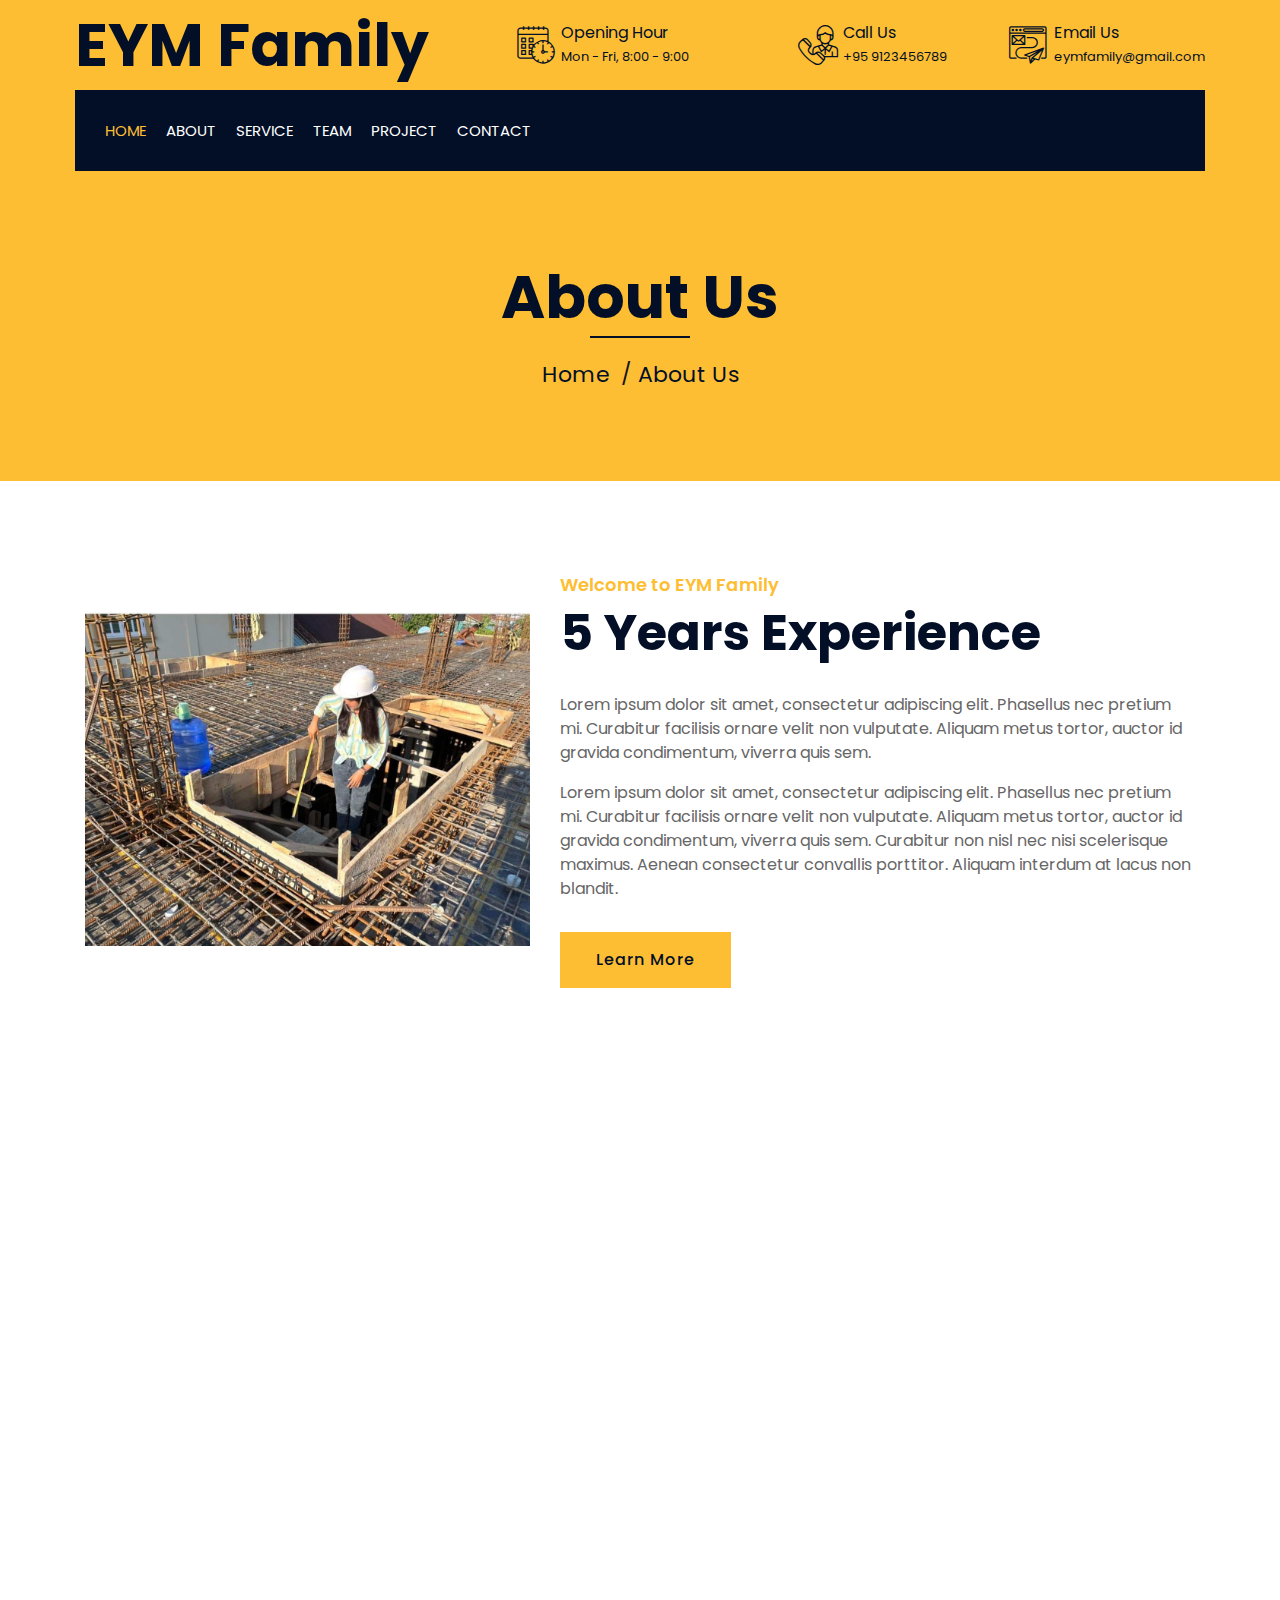
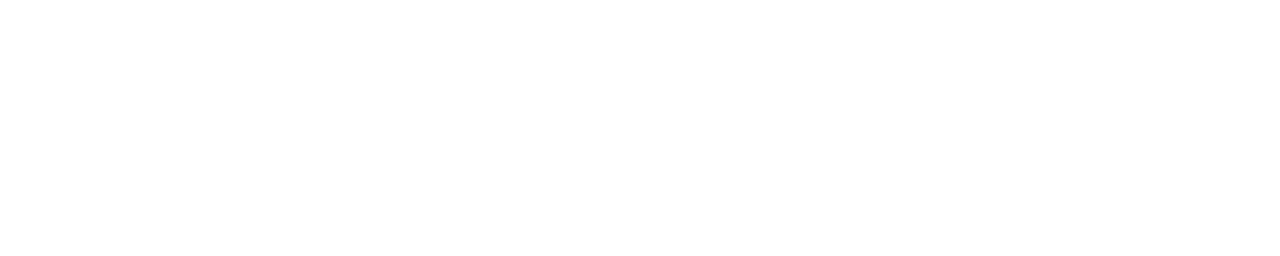
==== commit 3cd6b0f6: "Update about.html" ====
--- a/about.html
+++ b/about.html
@@ -72,7 +72,7 @@
                                         </div>
                                         <div class="top-bar-text">
                                             <h3>Email Us</h3>
-                                            <p>eymfamilyconstruction@gmail.com</p>
+                                            <p>eymfamily@gmail.com</p>
                                         </div>
                                     </div>
                                 </div>
